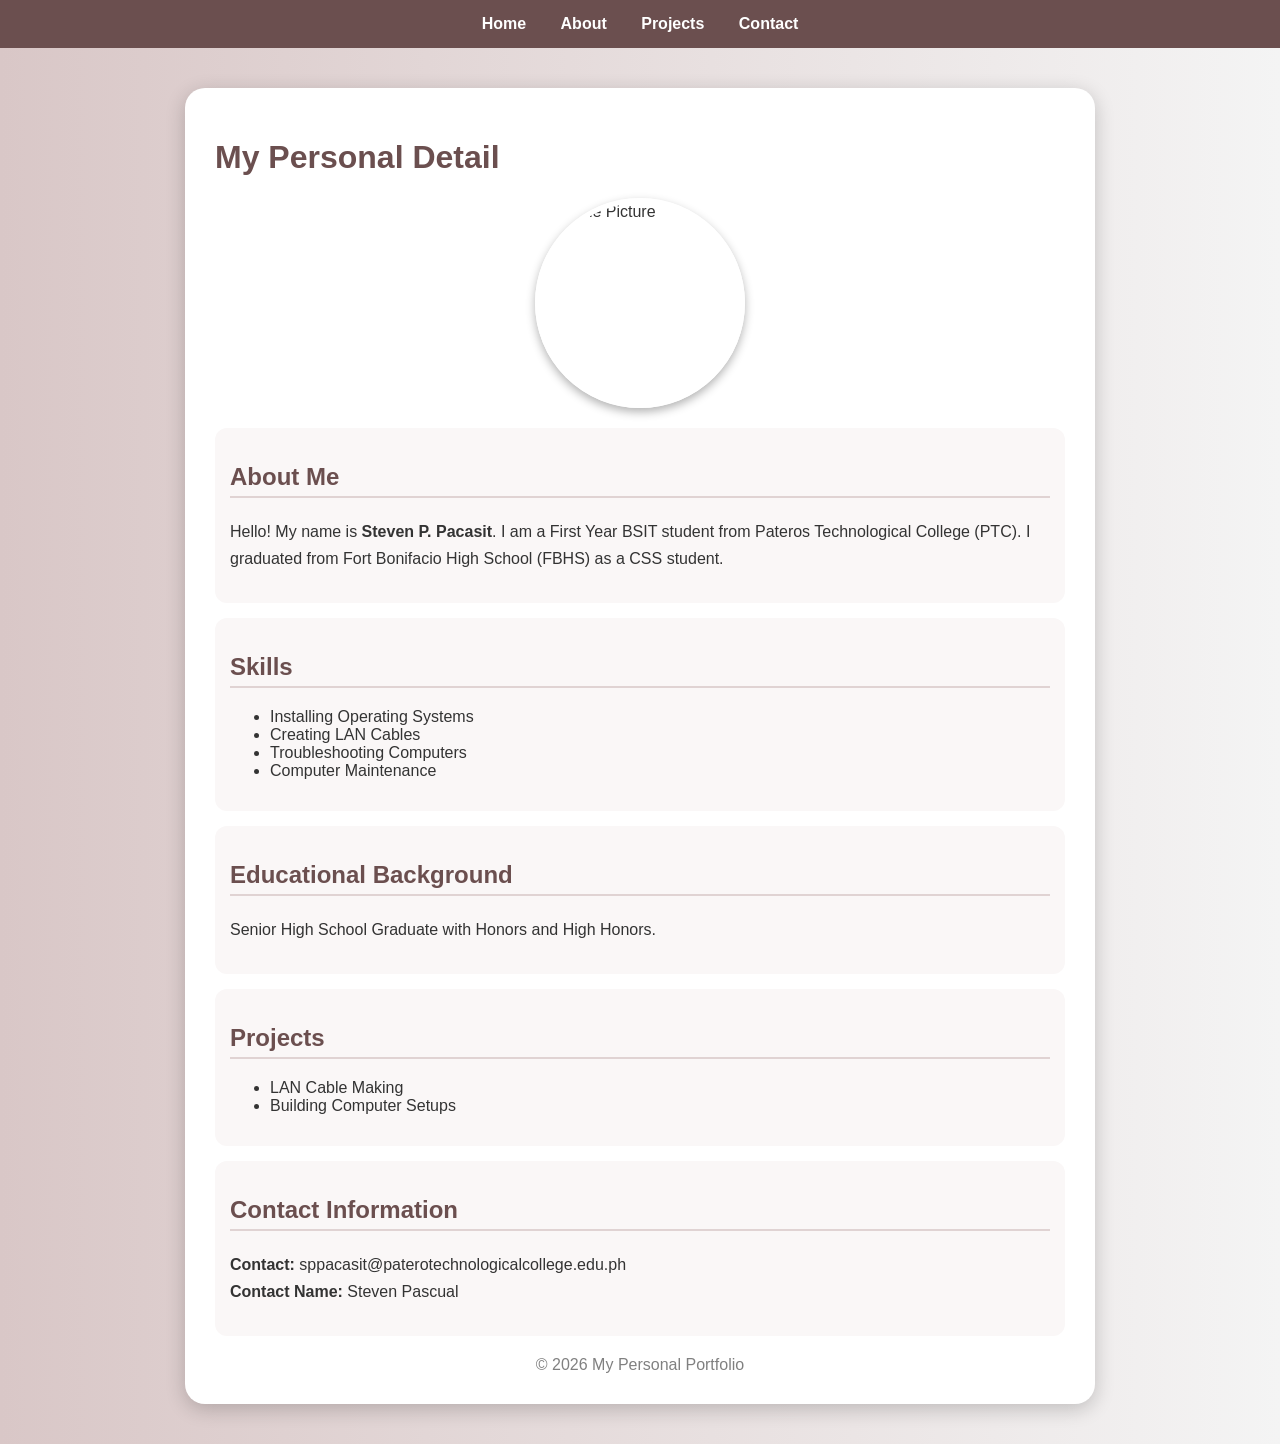
==== index.html @ ea17531f "Rename websit.html to index.html" ====
<!DOCTYPE html>
<html>

<head>
    <meta name="viewport" content="width=device-width, initial-scale=1.0">
    <title>My Personal Detail</title>
    <link rel="stylesheet" href="portfolio.css">
</head>

<body>

    <nav>
        <a href="#">Home</a>
        <a href="#">About</a>
        <a href="#">Projects</a>
        <a href="#">Contact</a>
    </nav>

    <div class="container">

        <h1>My Personal Detail</h1>

        <img src="profile.jpg" class="profile-img" alt="Profile Picture">

        <div class="section">
            <h2>About Me</h2>
            <p>
                Hello! My name is <b>Steven P. Pacasit</b>.
                I am a First Year BSIT student from Pateros Technological College (PTC).
                I graduated from Fort Bonifacio High School (FBHS) as a CSS student.
            </p>
        </div>

        <div class="section">
            <h2>Skills</h2>
            <ul>
                <li>Installing Operating Systems</li>
                <li>Creating LAN Cables</li>
                <li>Troubleshooting Computers</li>
                <li>Computer Maintenance</li>
            </ul>
        </div>

        <div class="section">
            <h2>Educational Background</h2>
            <p>
                Senior High School Graduate with Honors and High Honors.
            </p>
        </div>

        <div class="section">
            <h2>Projects</h2>
            <ul>
                <li>LAN Cable Making</li>
                <li>Building Computer Setups</li>
            </ul>
        </div>

        <div class="section">
            <h2>Contact Information</h2>
            <p>
                <b>Contact:</b> sppacasit@paterotechnologicalcollege.edu.ph
                <br>
                <b>Contact Name:</b> Steven Pascual
            </p>
        </div>

        <div class="footer">
            © 2026 My Personal Portfolio
        </div>

    </div>

    <script src="script.js"></script>

</body>

</html>
---- portfolio.css ----
body {
    font-family: Arial, sans-serif;
    background: linear-gradient(to right, #d9c7c7, #f4f4f4);
    margin: 0;
    padding: 0;
    color: #333;
}

nav {
    text-align: center;
    background-color: #6b4f4f;
    padding: 15px;
}

nav a {
    color: white;
    text-decoration: none;
    margin: 0 15px;
    font-weight: bold;
}

.container {
    width: 80%;
    max-width: 850px;
    margin: 40px auto;
    background: white;
    padding: 30px;
    border-radius: 20px;
    box-shadow: 0px 5px 20px rgba(0, 0, 0, 0.2);
}

h1,
h2 {
    color: #6b4f4f;
}

h2 {
    border-bottom: 2px solid #e0d3d3;
    padding-bottom: 5px;
}

p {
    line-height: 1.7;
}

.profile-img {
    width: 200px;
    height: 200px;
    object-fit: cover;
    border-radius: 50%;
    display: block;
    margin: 20px auto;
    border: 5px solid white;
    box-shadow: 0px 4px 10px rgba(0,0,0,0.3);
}

.profile-img:hover {
    transform: scale(1.05);
    transition: 0.3s;
}

.section {
    background-color: #faf7f7;
    padding: 15px;
    margin-top: 15px;
    border-radius: 12px;
}

.footer {
    text-align: center;
    margin-top: 20px;
    color: gray;
}
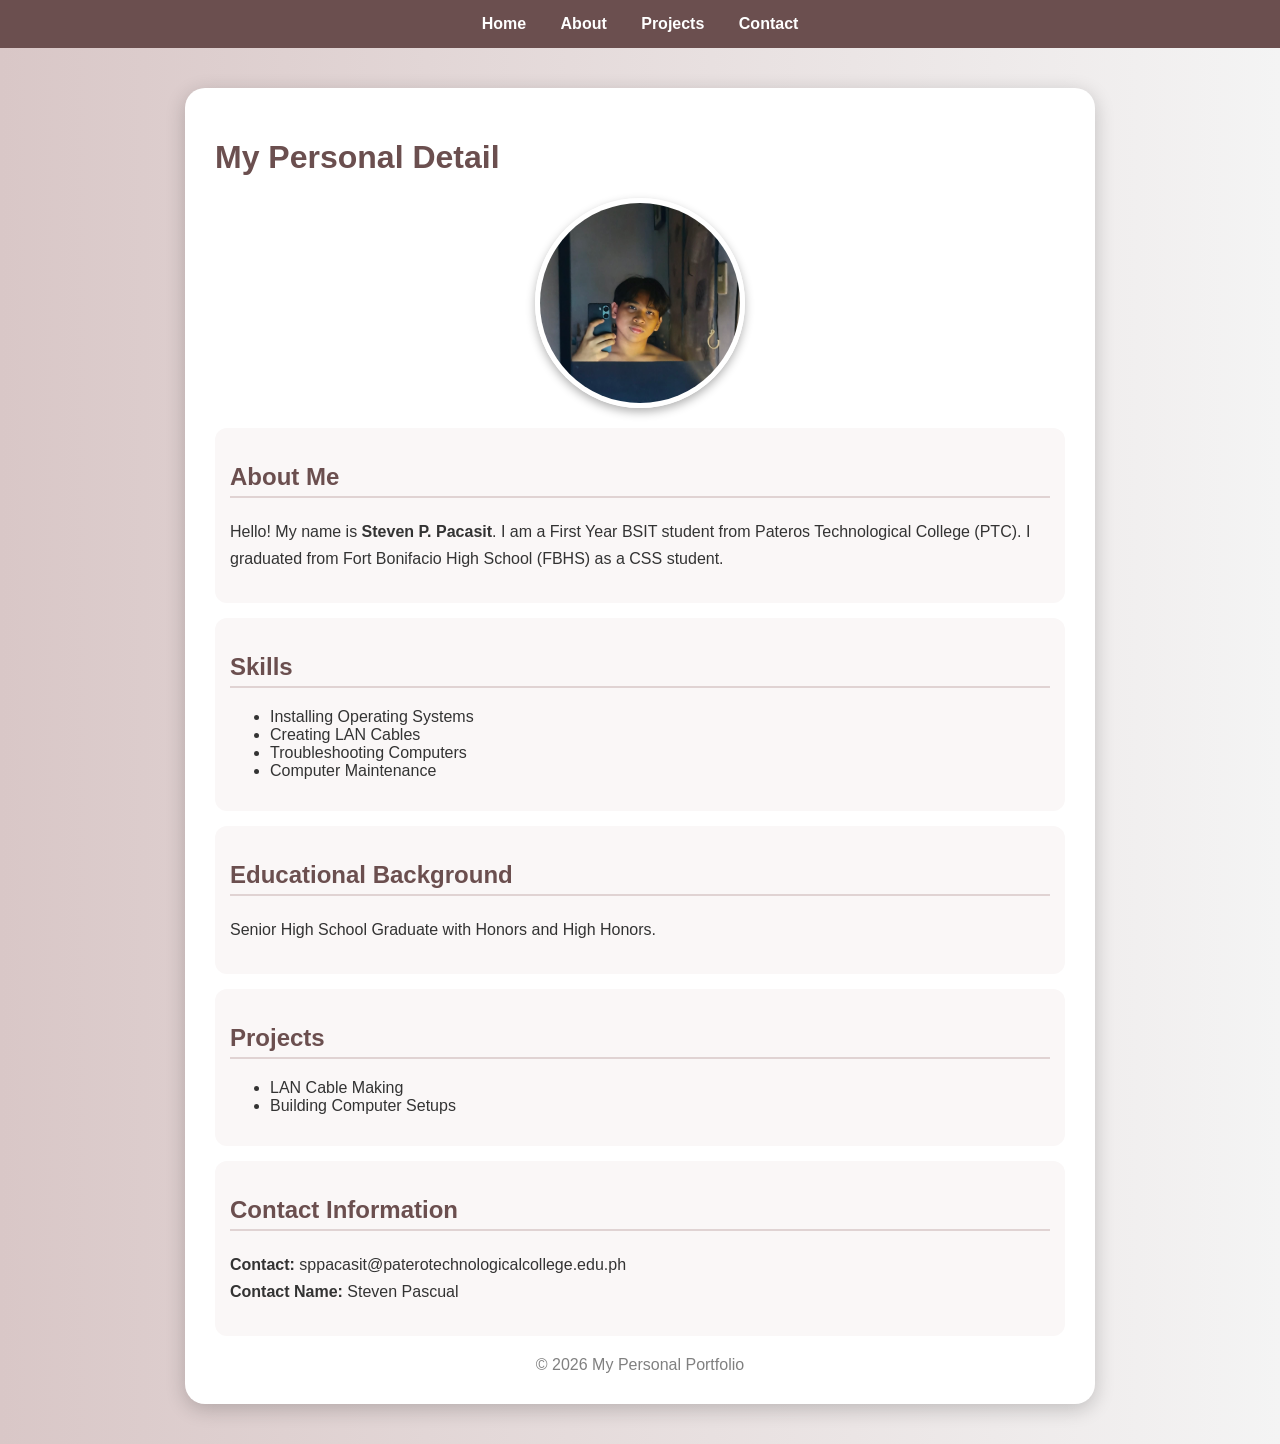
==== commit 1b091be6: "Update index.html" ====
--- a/index.html
+++ b/index.html
@@ -71,8 +71,7 @@
 
     </div>
 
-    <script src="script.js"></script>
-
+   <script src="portfolio.js"></script>
 </body>
 
 </html>
